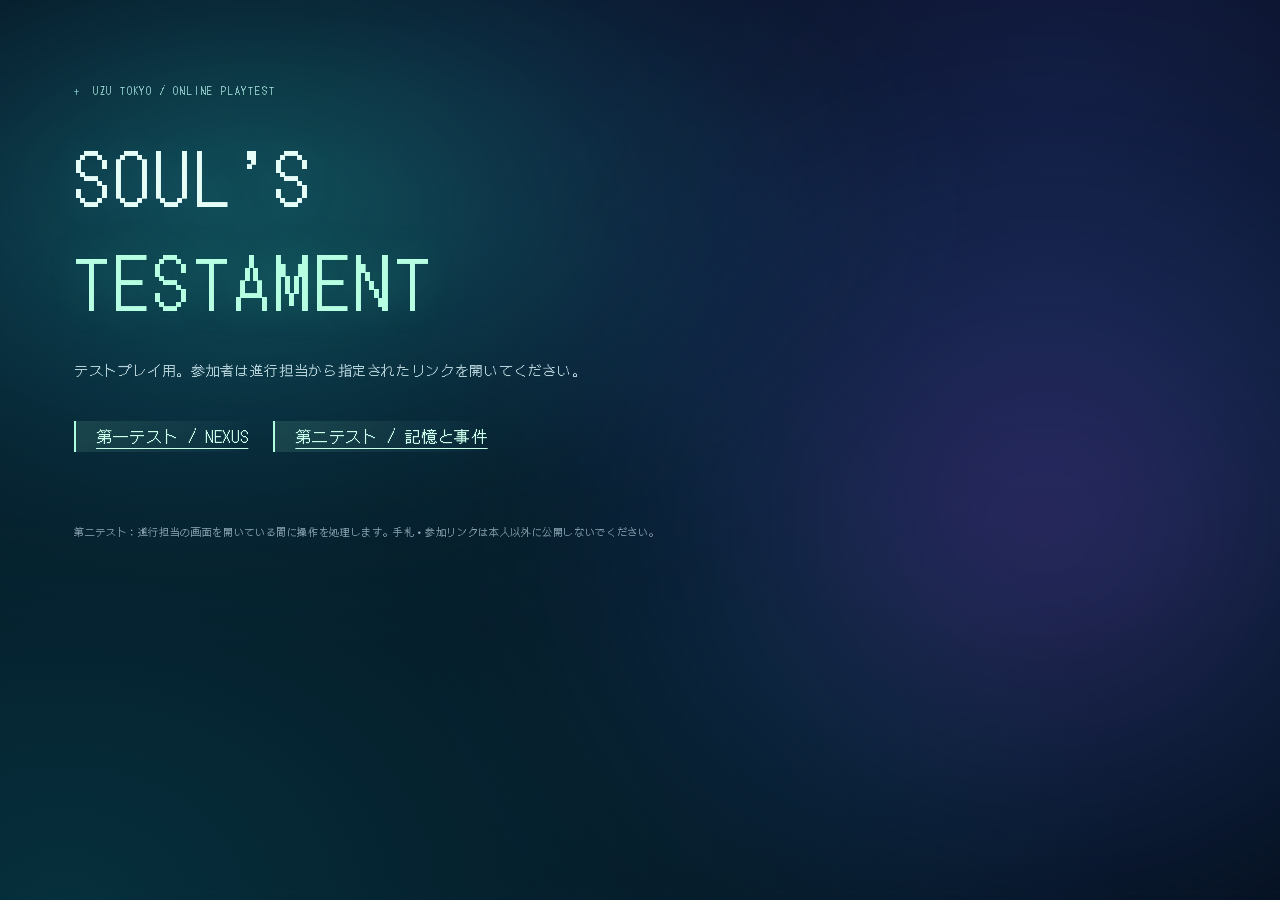
==== playtest/index.html @ 43475f3f "Add files via upload" ====
<!doctype html><html lang="ja"><head><meta name="referrer" content="no-referrer"><meta charset="utf-8"><meta name="viewport" content="width=device-width,initial-scale=1"><meta name="robots" content="noindex,nofollow,noarchive"><title>SOUL’S TESTAMENT / テストプレイ</title><link rel="stylesheet" href="second-test/style.css"></head><body><div class="ambient-space" aria-hidden="true"><span class="aurora aurora-a"></span><span class="aurora aurora-b"></span><span class="depth-grid"></span></div><main class="landing"><div class="eyebrow">UZU TOKYO / ONLINE PLAYTEST</div><h1>SOUL’S<br><span>TESTAMENT</span></h1><p class="lead">テストプレイ用。参加者は進行担当から指定されたリンクを開いてください。</p><div class="entry-actions"><a class="primary" href="first-test/search.html?pc=1&mode=pixel">第一テスト / NEXUS</a><a class="primary" href="second-test/">第二テスト / 記憶と事件</a></div><p class="test-note">第二テスト：進行担当の画面を開いている間に操作を処理します。手札・参加リンクは本人以外に公開しないでください。</p></main></body></html>
---- playtest/second-test/style.css ----
@font-face{font-family:UzuDot;src:url('../nexus-assets/DotGothic16-Regular.ttf')}*{box-sizing:border-box}html{color-scheme:dark}body{margin:0;background:#101923;color:#e8f0f4;font-family:system-ui,-apple-system,'Hiragino Sans',sans-serif;line-height:1.7}button,input,select,textarea{font:inherit}button,a,input,select,textarea{touch-action:manipulation}button{border:1px solid #415463;background:#1c2b38;color:#e8f0f4;border-radius:10px;padding:10px 15px;cursor:pointer}button:hover:not(:disabled){background:#2b4050;border-color:#8badaf}button:disabled{opacity:.4;cursor:not-allowed}button:focus-visible,a:focus-visible{outline:3px solid #f8c38c;outline-offset:3px}a{color:#a0e5dc}button.primary,.primary{background:#bde8d7;color:#102b2a;border-color:#bde8d7;font-weight:700}.danger{border-color:#a56c77;color:#f6bcc6}.app-header{display:flex;align-items:center;justify-content:space-between;padding:18px 5vw;border-bottom:1px solid #2d3b49;background:#111c27}.brand{text-decoration:none;display:flex;gap:14px;align-items:center;font-size:13px;letter-spacing:.13em;color:#f1f4ef;font-weight:650}.brand small{display:block;font-size:9px;letter-spacing:.2em;color:#9dbaaf}.brand-mark{background:#f8c38c;color:#27312d;border-radius:8px;padding:4px 13px;font-size:23px}.badge,.pill{border:1px solid #526267;border-radius:30px;padding:4px 11px;color:#b9d7d0;font-size:11px;white-space:nowrap}.eyebrow{color:#b4cec3;font-size:11px;letter-spacing:.16em;font-weight:650}h1{font-size:27px;line-height:1.5;margin:5px 0 14px}h2{font-size:18px;margin:5px 0 10px}h3{font-size:15px;margin:4px 0}p{margin:8px 0 14px}small,.muted{color:#9eb0bd}.landing{max-width:1200px;padding:65px 5vw 35px;margin:auto}.landing h1{font-size:clamp(35px,5vw,65px);font-weight:700;letter-spacing:.03em;line-height:1.35;margin:18px 0}.landing h1 span{color:#c7e6da}.lead{font-size:15px;color:#aebfcb;line-height:1.9}.entry-actions{display:flex;gap:12px;flex-wrap:wrap;margin:30px 0 50px}.entry-actions button{padding:15px 22px}.entry-actions span{font-size:10px;margin-left:8px;opacity:.7}.landing-grid{display:grid;grid-template-columns:repeat(3,1fr);gap:24px}.landing-grid article{border-top:1px solid #54646a;padding-top:20px}.landing-grid b{font-size:11px;letter-spacing:.14em;color:#dfb597}.landing-grid p{font-size:13px;color:#aabcc7}.test-note{font-size:11px;color:#a7a293;border-top:1px solid #35424a;margin-top:34px;padding-top:18px}#game,#host{max-width:1400px;margin:auto;padding:0 4vw 40px}.room-strip{display:flex;gap:15px;align-items:center;padding:14px 0;font-size:12px;flex-wrap:wrap}#connection{margin-left:auto;color:#9eb6b1}#soloSwitch select{padding:5px;font-size:12px}#tabs{position:sticky;top:0;z-index:5;display:flex;gap:4px;padding:8px 0;background:#101923f5;border-bottom:1px solid #33434e;overflow-x:auto;scrollbar-width:thin}#tabs button{border:none;background:transparent;border-radius:6px;white-space:nowrap;color:#a5bbc6;padding:12px 13px;font-size:13px}#tabs button.active{background:#30483f;color:#c9efdd}#tabs span{font-size:10px;color:#f2ca9e;margin-left:4px}.pane-heading{display:flex;justify-content:space-between;gap:16px;align-items:start;padding:25px 0 15px}.pane-heading p{font-size:13px;color:#a5b8c3}.grid{display:grid;grid-template-columns:repeat(auto-fill,minmax(240px,1fr));gap:14px}.card{position:relative;text-align:left;border:1px solid #394b59;border-radius:13px;background:#1a2834;padding:18px;min-height:170px;display:flex;flex-direction:column;gap:10px}.card.needed{border-color:#c9e4b0;box-shadow:inset 0 0 0 1px #bddca344,0 0 18px #b9dd9c14;background:linear-gradient(135deg,#263a35,#1a2834)}.card .card-no{font-size:11px;letter-spacing:.13em;color:#a7b8c4}.card .needed-tag{position:absolute;right:13px;top:14px;font-size:10px;color:#d3efb8}.card p{font-size:13px;color:#d1dce2;display:-webkit-box;-webkit-box-orient:vertical;-webkit-line-clamp:4;overflow:hidden;margin:0}.card button{align-self:start;margin-top:auto;font-size:12px;padding:7px 12px}.panel{background:#182632;border:1px solid #334754;border-radius:12px;padding:19px;margin-bottom:15px}.panel p{white-space:pre-wrap}.panel-title{display:flex;gap:14px;align-items:center;justify-content:space-between}.row{display:flex;gap:9px;align-items:center;flex-wrap:wrap}.stack{display:grid;gap:12px}.field{display:grid;gap:5px;font-size:12px;color:#b1c4ce}.field input,.field select,.field textarea,input,select,textarea{min-width:0;border:1px solid #4a5d6b;color:#edf4f8;background:#0f1c27;border-radius:7px;padding:9px}.field textarea{min-height:70px;resize:vertical}.columns{display:grid;grid-template-columns:minmax(0,2fr) minmax(250px,1fr);gap:20px}.progress{font-size:12px;color:#bacdbf}.chip{display:inline-block;border:1px solid #59696c;border-radius:5px;padding:2px 7px;margin:3px;font-size:11px}.chip.done{opacity:.45;text-decoration:line-through}.offer{border-left:3px solid #e9bc8d}.offer button{font-size:12px}.empty{padding:30px 15px;text-align:center;color:#9ab0bc;border:1px dashed #41535e;border-radius:10px}.notice{font-size:12px;border-bottom:1px solid #35434e;padding:8px 0}.notice time{display:block;font-size:10px;color:#8199aa}.small-button{font-size:11px;padding:6px 9px}dialog{background:#172633;color:#ecf1ef;border:1px solid #73948f;border-radius:14px;width:min(600px,94vw);max-height:90dvh;padding:24px}dialog::backdrop{background:#030b14c9}.close{float:right;border:0;font-size:20px;padding:0 8px;background:transparent}.dialog-text{white-space:pre-wrap;line-height:1.9;border-top:1px solid #40545f;border-bottom:1px solid #40545f;padding:18px 0;margin:18px 0}.toast{position:fixed;z-index:50;bottom:25px;left:50%;transform:translateX(-50%);background:#d8ebdf;color:#17302e;padding:12px 20px;border-radius:10px;box-shadow:0 8px 30px #0008;max-width:92vw;font-size:13px}.photo{padding:0;overflow:hidden;min-height:220px}.photo img{width:100%;height:auto;max-height:500px;object-fit:contain;display:block;background:#0b121c}.photo .placeholder{height:150px;display:grid;place-content:center;background:repeating-linear-gradient(135deg,#1b2a37,#1b2a37 12px,#1e2e3c 12px,#1e2e3c 13px);font-size:11px;letter-spacing:.15em;color:#8ca3b3}.photo .caption{padding:17px}.photo .caption p{font-size:12px}.host-head{padding:30px 0 12px}.invite{display:grid;grid-template-columns:60px 1fr auto;gap:10px;align-items:center;padding:10px 0;border-bottom:1px solid #334754}.invite input{font-size:11px;width:100%}.host-controls{display:flex;gap:9px;flex-wrap:wrap}.host-controls button{font-size:12px}#sceneFrame{width:100%;height:850px;max-height:calc(100dvh - 210px);min-height:550px;border:1px solid #3c5660;border-radius:12px;background:#11202b}.tutorial-cards{display:grid;grid-template-columns:1fr 1fr;gap:12px}.tutorial-cards button{padding:22px;min-height:120px;text-align:left}.tutorial-cards .selected{border-color:#bde8d7;background:#2c443b}.divider{height:1px;background:#40515a;margin:20px 0}[hidden]{display:none!important}@media(max-width:760px){.app-header{padding:13px 18px}.brand{font-size:10px;gap:9px}.brand small{font-size:8px}.brand-mark{font-size:19px}.landing{padding:40px 20px}.landing-grid{grid-template-columns:1fr;gap:12px}.entry-actions{margin-bottom:30px}.entry-actions button{width:100%}.columns{grid-template-columns:1fr}.grid{grid-template-columns:repeat(2,minmax(0,1fr));gap:9px}.card{min-height:190px;padding:14px}.card h3{font-size:13px}.card p{font-size:12px}.card .needed-tag{position:static;align-self:start}.pane-heading{padding-top:18px}.pane-heading h1{font-size:23px}#game,#host{padding:0 13px 30px}#tabs button{font-size:12px;padding:10px 11px}.invite{grid-template-columns:35px 1fr}.invite button{grid-column:2;font-size:11px;justify-self:start}#sceneFrame{height:1100px;max-height:none;min-height:600px}.tutorial-cards{grid-template-columns:1fr}.panel{padding:15px}}
/* Unframed / living aurora theme. Gameplay and text are unchanged. */
:root{--ink:#e5fcf7;--dim:#a7c5cd;--mint:#a8ffdf;--ice:#8bdbff;--lilac:#b4a4ff;--pixel-font:UzuDot,'Hiragino Kaku Gothic ProN',monospace}
@font-face{font-family:UzuDot;src:url('../nexus-assets/DotGothic16-Regular.ttf') format('truetype');font-display:swap;font-weight:400}
html{min-height:100%;background:#040d19}
body{min-height:100dvh;isolation:isolate;overflow-x:hidden;background:transparent;color:var(--ink);font-family:var(--pixel-font);font-weight:400;line-height:1.9;letter-spacing:.04em}
button,input,select,textarea{font-family:var(--pixel-font);font-weight:400}
body>.app-header,body>main,body>section{position:relative;z-index:1}
.ambient-space{position:fixed;inset:0;z-index:-1;overflow:hidden;pointer-events:none;background:radial-gradient(ellipse at 83% 6%,#182153a0,transparent 50%),radial-gradient(ellipse at 5% 100%,#062f3c,transparent 62%),#040d19}
.aurora{position:absolute;display:block;filter:blur(65px);will-change:transform;mix-blend-mode:screen;border-radius:50%}
.aurora-a{width:100vw;height:80vh;left:-30vw;top:-18vh;opacity:.65;background:radial-gradient(ellipse,#167879 0%,#0c526777 42%,transparent 70%);animation:aurora-near 23s ease-in-out infinite alternate}
.aurora-b{width:85vw;height:110vh;right:-24vw;top:3vh;opacity:.5;background:radial-gradient(ellipse,#4e399b 0%,#193e8277 43%,transparent 72%);animation:aurora-far 31s ease-in-out infinite alternate}
.aurora-c{width:75vw;height:65vh;left:18vw;bottom:-40vh;opacity:.46;background:radial-gradient(ellipse,#12888b 0%,#136a6b66 36%,transparent 70%);animation:aurora-tide 27s ease-in-out infinite alternate}
.depth-grid{position:absolute;left:-50%;width:200%;height:58vh;bottom:-35vh;opacity:.16;background-image:linear-gradient(#7be9e81f 1px,transparent 1px),linear-gradient(90deg,#7be9e81f 1px,transparent 1px);background-size:60px 60px;transform:perspective(420px) rotateX(64deg);mask-image:linear-gradient(transparent,#000 35%,transparent);animation:grid-drift 38s linear infinite}
.pixel-atmosphere{position:absolute;inset:0;opacity:.24;background-image:radial-gradient(#afffe280 1px,transparent 1px),radial-gradient(#a2b8ff70 1px,transparent 1px);background-size:113px 127px,181px 173px;background-position:20px 30px,80px 100px;mask-image:linear-gradient(#0008,transparent 50%,#0005);animation:pixel-drift 45s linear infinite}
@keyframes aurora-near{from{transform:translate3d(0,0,0) scale(1) rotate(-10deg)}to{transform:translate3d(22vw,22vh,0) scale(1.18) rotate(18deg)}}
@keyframes aurora-far{from{transform:translate3d(0,0,0) scale(1.05)}to{transform:translate3d(-18vw,-13vh,0) scale(.8) rotate(-20deg)}}
@keyframes aurora-tide{from{transform:translate3d(0,0,0) scale(1.2)}to{transform:translate3d(-17vw,-30vh,0) scale(.8)}}
@keyframes grid-drift{to{background-position:0 60px,0 60px}}
@keyframes pixel-drift{to{background-position:20px -97px,80px -73px}}
.app-header{background:transparent;border:0;padding:26px 5vw;gap:18px}
.brand{font-family:var(--pixel-font);font-weight:400;font-size:12px;letter-spacing:.14em;color:#dbfff3;gap:18px}
.brand small{color:#83b9bd;font-size:9px;letter-spacing:.18em}
.brand-mark{position:relative;background:none;color:var(--mint);padding:0;font-size:30px;border-radius:0;text-shadow:0 0 20px #6bffcc77;line-height:1}
.badge,.pill{border:0;padding:0;border-radius:0;color:#a5e9d2;font-size:11px;letter-spacing:.1em;background:none}
.badge::before,.pill::before{content:'';display:inline-block;width:4px;height:4px;background:currentColor;margin-right:9px;vertical-align:middle;box-shadow:0 0 10px #a8ffdf77}
.landing{padding-top:clamp(50px,9vh,115px);padding-bottom:48px;max-width:1260px}
.landing h1{font-family:var(--pixel-font);font-weight:400;font-size:clamp(36px,5.4vw,72px);line-height:1.5;letter-spacing:.075em;text-shadow:0 2px 36px #6bc5e433;margin:24px 0}
.landing h1 span{color:#b6ffe3;text-shadow:0 0 36px #4ee6be40}
.eyebrow{font-weight:400;font-size:10px;color:#a6e4df;letter-spacing:.18em}
.eyebrow::before{content:'+';margin-right:12px;color:#8bcfcb}
.lead{color:#b5d1d8;line-height:2.2;font-size:14px}
.entry-actions{gap:25px;margin:35px 0 70px;align-items:center}
button{border:0;border-radius:0;background:transparent;color:#cde8eb;padding:12px 16px;transition:color .18s ease,background .18s ease,box-shadow .18s ease}
button:hover:not(:disabled){color:#d4ffed;background:#a5ffdd0c;border-color:transparent;box-shadow:none}
button.primary,.primary{font-weight:400;color:#caffeb;border:0;background:linear-gradient(100deg,#9effce1f,#a6f5ff08 85%,transparent);box-shadow:inset 2px 0 #afffdf;padding-left:22px}
button.primary:hover:not(:disabled){background:linear-gradient(100deg,#9effce36,#a6f5ff10 85%,transparent);box-shadow:inset 2px 0 #afffdf,0 0 35px #75d8d10c}
.entry-actions button{min-height:54px;letter-spacing:.04em}
.entry-actions #createRoom{color:#b2c9e6;background:none}
.entry-actions #createRoom::after{content:' ↗';color:#9edacb;margin-left:12px}
.landing-grid{gap:45px}
.landing-grid article{border:0;padding-top:0;position:relative}
.landing-grid b{font-weight:400;font-size:10px;letter-spacing:.12em;color:#9edfcf}
.landing-grid h2{font-size:16px;font-weight:400;margin:12px 0}
.landing-grid p{color:#93b6c3;font-size:12px;line-height:2}
.test-note{border:0;padding-top:0;font-size:10px;color:#8da6b5;max-width:840px;line-height:2}
h1,h2,h3{font-family:var(--pixel-font);font-weight:400;letter-spacing:.05em}
h1{font-size:28px}h2{font-size:18px}h3{font-size:15px}
p{line-height:2}small,.muted{color:#98b6c4}
a{color:#b6f5de;text-underline-offset:5px;text-decoration-thickness:1px}
#game,#host{max-width:1480px;padding-left:5vw;padding-right:5vw}
.room-strip{border:0;gap:20px;padding:20px 0;color:#a9c5cc;font-size:11px}
#connection{font-size:10px;color:#87bfb1}
#soloSwitch select{background:transparent;border:0;border-bottom:1px solid #a1ddce44;border-radius:0}
#tabs{gap:16px;padding:13px 0;background:#071322a8;backdrop-filter:blur(22px);border:0;scrollbar-width:none}
#tabs::-webkit-scrollbar{display:none}
#tabs button{position:relative;padding:12px 5px;font-size:13px;color:#8faebf;border:0;border-radius:0;background:transparent}
#tabs button.active{color:#c5ffe4;background:none;text-shadow:0 0 20px #8cecc944}
#tabs button.active::after{content:'';position:absolute;left:5px;bottom:3px;width:15px;height:2px;background:#a8ffdf;box-shadow:21px 0 #a8ffdf33}
#tabs span{color:#c5ceef;font-size:10px}
.pane-heading{padding:35px 0 24px;gap:22px}
.pane-heading p{font-size:12px;color:#9bbdcb}
.grid{gap:20px 24px}
.card{padding:20px 17px 20px 20px;border:0;border-radius:0;background:linear-gradient(120deg,#a4cded06,transparent 75%);box-shadow:none;min-height:185px;gap:12px}
.card.needed{border:0;background:linear-gradient(110deg,#9affe011,transparent 80%);box-shadow:none}
.card.needed::before{content:'';position:absolute;left:0;top:25px;width:3px;height:3px;background:#b5ffe1;box-shadow:0 6px #b5ffe14d,0 0 12px #8cfcd7}
.card .card-no{font-size:10px;color:#90b2c6;letter-spacing:.1em}
.card.needed .card-no{color:#b0f5d8}
.card .needed-tag{font-size:9px;color:#aef4ce}
.card p{color:#b6cfd9;line-height:1.95;font-size:12px}
.card button{padding:6px 0;color:#a5d8d4;font-size:11px;background:none;border-radius:0;box-shadow:0 1px #8bd7d133}
.panel{border:0;border-radius:0;background:none;box-shadow:none;padding:23px 0;margin-bottom:20px}
.panel>h2{color:#d6f4ed}
.panel p{font-size:13px;color:#b6d0da}
.columns{gap:45px}
.columns>aside{padding-left:26px;background:linear-gradient(90deg,#87d8c805,transparent 80%)}
.chip{border:0;border-radius:0;background:#a4d9ee0b;color:#b3dbe0;font-size:11px;padding:3px 8px;margin:5px 4px 5px 0}
.chip.done{opacity:.4}
.offer{border:0;background:linear-gradient(100deg,#b0a2f817,transparent);padding-left:20px}
.empty{border:0;border-radius:0;text-align:left;padding:25px 0;color:#81a7b7;font-size:12px}
.field,input,select,textarea{font-size:12px;color:#c8ebe8}
.field input,.field select,.field textarea,input,select,textarea{border:0;border-bottom:1px solid #8fbec34d;border-radius:0;background:#06142666;padding:10px;box-shadow:none}
option{background:#0a1d2b;color:#dbf6ee}
.field{gap:8px;color:#8fb9c8}
.field textarea{line-height:1.9}
.small-button{font-size:11px}.danger{color:#e8acbf;background:#e8acbf06}
.notice{border:0;background:none;color:#a9c9ce}
.notice time{color:#6d95a8}
.divider{height:1px;background:linear-gradient(90deg,#8ddbd233,transparent)}
dialog{font-family:var(--pixel-font);background:radial-gradient(ellipse at 0 0,#174149bb,transparent 70%),#071424f5;color:var(--ink);border:0;border-radius:0;padding:30px;box-shadow:0 30px 100px #0009,0 0 80px #4bc7be0c;backdrop-filter:blur(25px)}
dialog::backdrop{background:#020919ba;backdrop-filter:blur(12px)}
.dialog-text{font-size:14px;line-height:2.2;border:0;padding:20px 0;margin:15px 0;color:#d5ede9}
.close{color:#b1dbd4;border:0;background:none}
.toast{font-family:var(--pixel-font);border:0;border-radius:0;background:#b3f7da;color:#0d2e2e;font-size:12px;box-shadow:0 12px 50px #0007}
.photo{padding:0;border:0;border-radius:0;background:none}
.photo .placeholder{background:radial-gradient(ellipse at 20% 50%,#55acbe10,transparent 80%);color:#82a7b7;font-size:10px;min-height:160px}
.photo .caption{padding:15px 0}
.photo img{background:#030d1966}
.camera-filters{display:flex;flex-wrap:wrap;gap:8px;margin:18px 0}.camera-filters button{font-size:12px;padding:9px 13px;background:transparent;border-color:#70b3c344}.camera-filters button[aria-pressed="true"]{background:#91dfd81f;color:#d4fff1;border-color:#a2edd0}.camera-filters small{margin-left:5px}.camera-note,.camera-count{font-size:12px;color:#acc2cd}.camera-grid{display:grid;grid-template-columns:repeat(2,minmax(0,1fr));gap:24px}.camera-thumb{display:block;border:0;padding:0;background:none;width:100%;border-radius:0;cursor:zoom-in}.camera-record img{display:block;width:100%;height:auto;aspect-ratio:1672/941;object-fit:contain;image-rendering:pixelated}.camera-record .caption{padding:12px 0}.camera-record h2{font-size:15px}.camera-record small{font-size:11px}#cameraDialog{width:min(1280px,95vw);max-width:95vw;max-height:94dvh;padding:20px;background:#071321f5;border-color:#77c1bd66;border-radius:3px}#cameraDialog h2{padding-right:35px}#cameraImageFrame{max-height:68dvh;overflow:auto;background:#020812}#cameraImage{display:block;width:100%;height:auto;image-rendering:pixelated}#cameraImageFrame.zoomed #cameraImage{width:auto;max-width:none}.camera-view-actions{display:flex;flex-wrap:wrap;gap:20px;align-items:center;margin-bottom:14px;font-size:12px}@media(max-width:760px){.camera-grid{grid-template-columns:1fr;gap:16px}.camera-filters{gap:6px}.camera-filters button{font-size:11px;padding:9px 10px}#cameraDialog{padding:14px}#cameraImageFrame{max-height:65dvh}}
.host-head{padding-top:35px}
.invite{border:0;padding:13px 0;gap:15px}
.invite b{font-weight:400;color:#a7e5d2}
.invite input{background:#0d243155;border:0;color:#a5c5d3}
.host-controls{gap:20px}
.tutorial-cards{gap:24px}
.tutorial-cards button{border:0;border-radius:0;background:linear-gradient(120deg,#a4cded08,transparent 80%);box-shadow:none;padding:24px 20px;line-height:2;font-size:13px}
.tutorial-cards .selected{background:linear-gradient(110deg,#9affdf20,transparent);box-shadow:inset 2px 0 #a3f4d1;color:#d2ffed}
#sceneFrame{background:transparent;border:0;border-radius:0;box-shadow:none}
button:focus-visible,a:focus-visible,input:focus-visible,select:focus-visible,textarea:focus-visible{outline:2px solid #b6ffe2;outline-offset:5px}
@media(min-width:1100px){.landing-grid{margin-top:5vh}.landing{min-height:calc(100dvh - 94px)}}
@media(max-width:760px){
 .aurora{filter:blur(45px)}.aurora-a{width:150vw;left:-55vw;opacity:.6}.aurora-b{width:150vw;right:-75vw;opacity:.5}.aurora-c{width:140vw;left:-20vw}
 .app-header{padding:24px 21px;gap:12px}.brand{font-size:10px;gap:13px}.brand small{font-size:8px}.brand-mark{font-size:25px}.badge{font-size:9px}
 .landing{padding:55px 24px 30px}.landing h1{font-size:36px;letter-spacing:.04em;line-height:1.65}.eyebrow{font-size:9px;letter-spacing:.13em}.lead{font-size:12px;line-height:2.2}
 .entry-actions{gap:14px;margin:31px 0 60px}.entry-actions button{width:auto;min-height:51px;padding:13px 17px;font-size:13px}.entry-actions span{font-size:9px}
 .landing-grid{gap:30px}.landing-grid article{padding:0}.landing-grid h2{font-size:15px}.landing-grid p{font-size:12px}.test-note{font-size:9px;margin-top:40px}
 #game,#host{padding-left:19px;padding-right:19px}.room-strip{gap:15px;padding:15px 0;font-size:10px}#connection{font-size:9px}#soloSwitch select{font-size:11px}
 #tabs{gap:17px;padding:10px 0}#tabs button{font-size:12px;padding:12px 2px}.pane-heading{padding:27px 0 20px}.pane-heading h1{font-size:24px}.pane-heading p{font-size:11px}
 .grid{gap:18px 12px}.card{padding:18px 10px 18px 13px;min-height:215px;gap:10px}.card h3{font-size:13px;line-height:1.8}.card p{font-size:12px}.card .card-no{font-size:9px}.card .needed-tag{font-size:9px}.card button{font-size:10px}
 .columns{gap:15px}.columns>aside{padding-left:0;background:none}.panel{padding:20px 0;margin-bottom:14px}.panel p{font-size:12px}h2{font-size:17px}
 dialog{padding:23px}.dialog-text{font-size:13px}.tutorial-cards{gap:14px}.tutorial-cards button{min-height:105px;font-size:12px}
 .photo .placeholder{min-height:135px}.photo h2{font-size:14px}.photo .caption p{font-size:11px}.invite{gap:8px}.host-controls{gap:12px}
}
@media(prefers-reduced-motion:reduce){.aurora,.depth-grid,.pixel-atmosphere{animation:none;will-change:auto}button{transition:none}}
/* Collection guidance: visible without opening another tab or exposing holders. */
.collection-guide{margin:0 0 36px;padding:22px 0 25px;background:radial-gradient(ellipse at 0 0,#8de8c910,transparent 72%)}
.collection-heading{display:flex;align-items:center;justify-content:space-between;gap:20px}.collection-heading h2{font-size:21px;color:#d1ffe9;margin:7px 0}.collection-heading a{font-size:11px;white-space:nowrap}
.collection-rule{font-size:13px;color:#b9d9d8;margin:9px 0 15px}.collection-rule b{font-weight:400;color:#d0ffdf;font-size:16px}
.collection-counts{display:flex;flex-wrap:wrap;gap:12px 28px;margin:16px 0 23px;font-size:12px;color:#a0c1c5}.collection-counts b{font-size:19px;color:#dcffeb;font-weight:400}.collection-counts>span:first-child{color:#e9d29f}.collection-counts>span:first-child b{color:#f7d48e}
.wanted-list{display:flex;flex-wrap:wrap;gap:9px 12px;align-items:center;max-width:1000px}.wanted-label{flex-basis:100%;font-size:11px;color:#dcdfc6;margin-bottom:3px}
.target-id{display:inline-flex;align-items:center;gap:9px;font-size:16px;white-space:nowrap;padding:7px 11px;letter-spacing:.02em;line-height:1.6}.target-id>span{font-size:10px;letter-spacing:.04em}
.target-id.missing{background:#f1cf820d;color:#f4d7a0;box-shadow:inset 0 -1px #dfbe7455}.target-id.missing>span{color:#d0b580}.target-id.held{background:#a3fbd211;color:#b7ffe0;box-shadow:inset 0 -1px #a1eac35c}.target-id.complete{color:#88a4a6;font-size:13px;background:none}
.collection-private{font-size:10px;color:#8eb2bd;margin:15px 0 0}.collection-ready{display:flex;gap:18px;flex-wrap:wrap;align-items:center;margin:22px 0 12px;color:#b6ffd8;font-size:13px}.collection-ready button{font-size:12px}
.collection-details{margin-top:23px}.collection-details>summary{font-size:12px;color:#a4d7ce;cursor:pointer;padding:9px 0;width:fit-content}.target-pairs{display:grid;grid-template-columns:repeat(auto-fit,minmax(280px,1fr));gap:22px 28px;margin-top:18px}.target-pair h3{font-size:13px;color:#a8c6ce;margin-bottom:10px}.target-pair.complete{opacity:.65}.pair-status{display:flex;align-items:center;gap:6px;flex-wrap:wrap}.pair-status .target-id{font-size:14px}.pair-plus{font-size:12px;color:#6e9c9f}.target-pair small{display:block;font-size:10px;color:#9bbdc0;margin-top:10px}
.hand-deck-heading{display:flex;align-items:baseline;justify-content:space-between;gap:15px;flex-wrap:wrap;scroll-margin-top:90px}.hand-deck-heading h2{font-size:20px;margin:0}.hand-deck-heading>span{font-size:10px;color:#8cb2b8}
.hand-filters{display:flex;gap:18px;flex-wrap:wrap;margin:12px 0 22px}.hand-filters button{font-size:12px;padding:9px 0;box-shadow:none;color:#8eafb8;background:none}.hand-filters button[aria-pressed=true]{color:#c3ffe0;box-shadow:0 2px #aff9cf}
.card-role{display:block;width:fit-content;max-width:100%;font-size:11px;letter-spacing:.01em;line-height:1.8;padding:3px 8px}.card-role.own{background:#b7ffdc;color:#153c33;box-shadow:0 0 24px #a0ffcf18}.card-role.trade{color:#89aab8;padding-left:0}.card-role.unknown{color:#b3a3cd;padding-left:0}
.card.needed{background:linear-gradient(130deg,#9affe018,transparent 85%);box-shadow:inset 0 2px #aafcd3}.card.needed::before{display:none}.card .card-no{font-size:17px;letter-spacing:.04em;color:#a3bdc9}.card.needed .card-no{font-size:21px;color:#d2ffe6;text-shadow:0 0 20px #8fdeb82c}
.partner-hint{font-size:11px;color:#edce9b;line-height:1.9;margin-top:2px}.partner-hint.ready{color:#b3f5d1}.card .card-role+h3{margin-top:2px}.card button{margin-top:auto}
#cardDetail>.card-role{margin-top:16px}#cardDetail>h2{margin-top:14px}
@media(max-width:760px){.collection-guide{padding:18px 0 22px;margin-bottom:30px}.collection-heading{gap:8px}.collection-heading h2{font-size:18px}.collection-heading a{font-size:10px}.collection-rule{font-size:12px}.collection-counts{gap:10px 19px;font-size:10px;margin-bottom:18px}.collection-counts b{font-size:18px}.wanted-list{gap:8px}.target-id{font-size:15px;padding:6px 9px;gap:7px}.target-id>span{font-size:9px}.collection-private{font-size:10px}.target-pairs{grid-template-columns:1fr;gap:22px}.collection-ready{font-size:12px;gap:8px}.hand-deck-heading h2{font-size:18px}.hand-deck-heading>span{font-size:9px}.hand-filters{gap:20px}.hand-filters button{font-size:11px}.card{min-height:245px}.card-role{font-size:10px;padding:4px 6px}.card .card-no{font-size:16px}.card.needed .card-no{font-size:20px}.partner-hint{font-size:10px}}
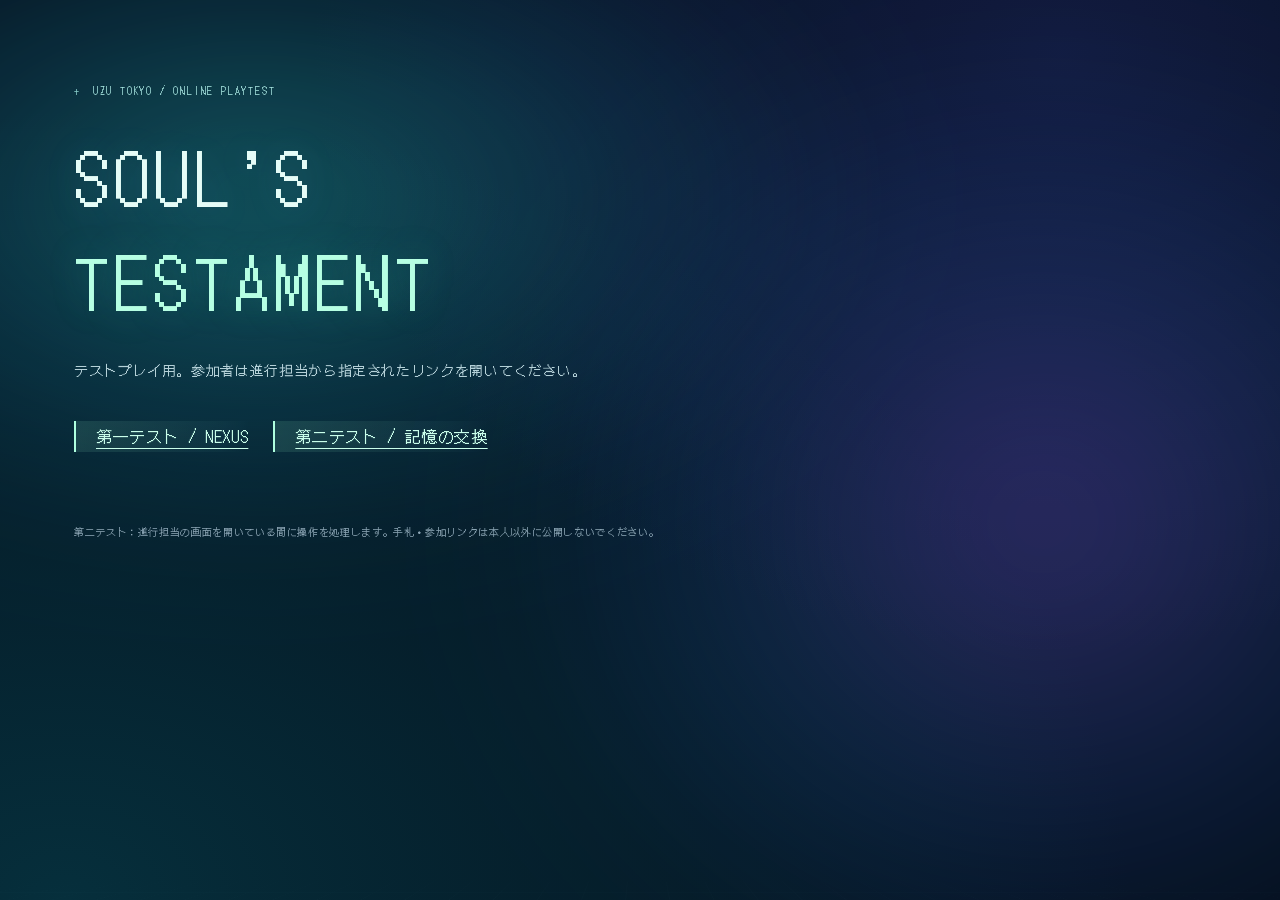
==== commit bcf2c7df: "Add files via upload" ====
--- a/playtest/index.html
+++ b/playtest/index.html
@@ -1 +1 @@
-<!doctype html><html lang="ja"><head><meta name="referrer" content="no-referrer"><meta charset="utf-8"><meta name="viewport" content="width=device-width,initial-scale=1"><meta name="robots" content="noindex,nofollow,noarchive"><title>SOUL’S TESTAMENT / テストプレイ</title><link rel="stylesheet" href="second-test/style.css"></head><body><div class="ambient-space" aria-hidden="true"><span class="aurora aurora-a"></span><span class="aurora aurora-b"></span><span class="depth-grid"></span></div><main class="landing"><div class="eyebrow">UZU TOKYO / ONLINE PLAYTEST</div><h1>SOUL’S<br><span>TESTAMENT</span></h1><p class="lead">テストプレイ用。参加者は進行担当から指定されたリンクを開いてください。</p><div class="entry-actions"><a class="primary" href="first-test/search.html?pc=1&mode=pixel">第一テスト / NEXUS</a><a class="primary" href="second-test/">第二テスト / 記憶と事件</a></div><p class="test-note">第二テスト：進行担当の画面を開いている間に操作を処理します。手札・参加リンクは本人以外に公開しないでください。</p></main></body></html>
+<!doctype html><html lang="ja"><head><meta name="referrer" content="no-referrer"><meta charset="utf-8"><meta name="viewport" content="width=device-width,initial-scale=1"><meta name="robots" content="noindex,nofollow,noarchive"><title>SOUL’S TESTAMENT / テストプレイ</title><link rel="stylesheet" href="second-test/style.css"></head><body><div class="ambient-space" aria-hidden="true"><span class="aurora aurora-a"></span><span class="aurora aurora-b"></span><span class="depth-grid"></span></div><main class="landing"><div class="eyebrow">UZU TOKYO / ONLINE PLAYTEST</div><h1>SOUL’S<br><span>TESTAMENT</span></h1><p class="lead">テストプレイ用。参加者は進行担当から指定されたリンクを開いてください。</p><div class="entry-actions"><a class="primary" href="first-test/search.html?pc=1&mode=pixel">第一テスト / NEXUS</a><a class="primary" href="second-test-v2/">第二テスト / 記憶の交換</a></div><p class="test-note">第二テスト：進行担当の画面を開いている間に操作を処理します。手札・参加リンクは本人以外に公開しないでください。</p></main></body></html>
